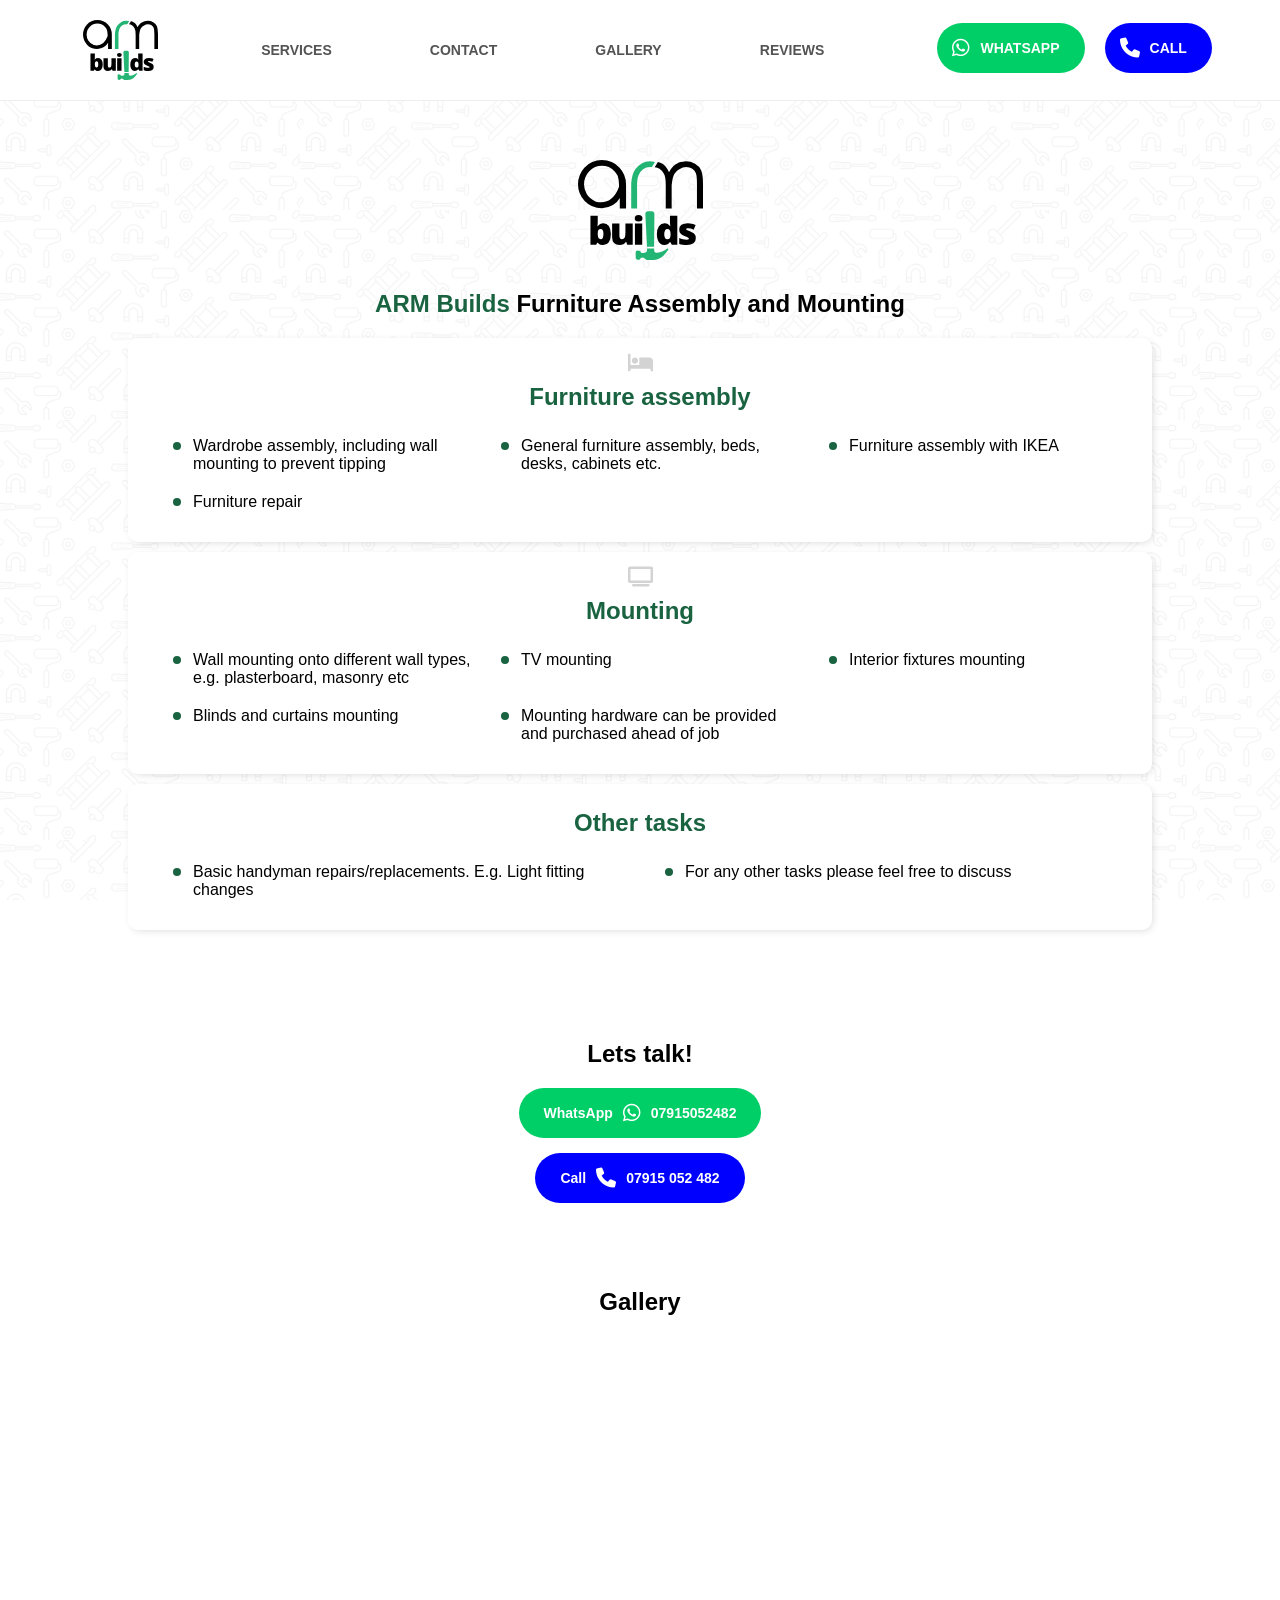
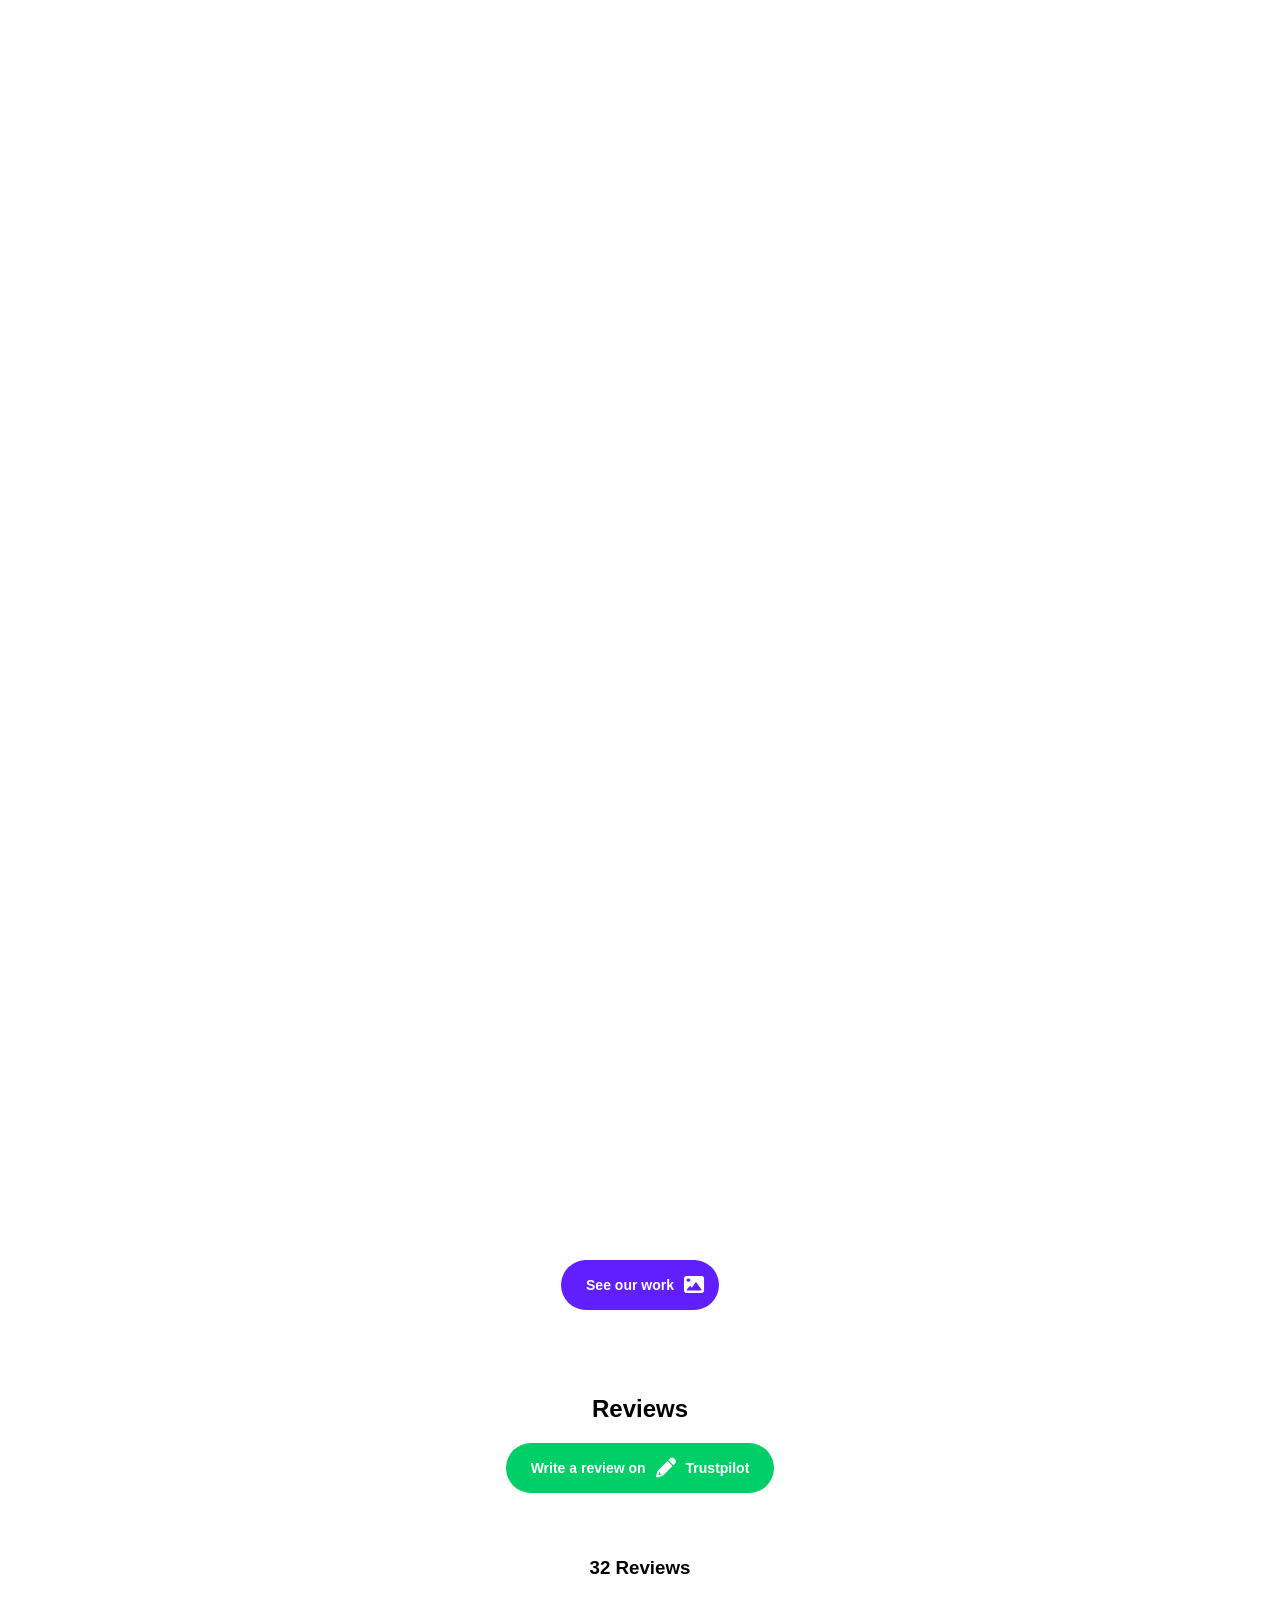
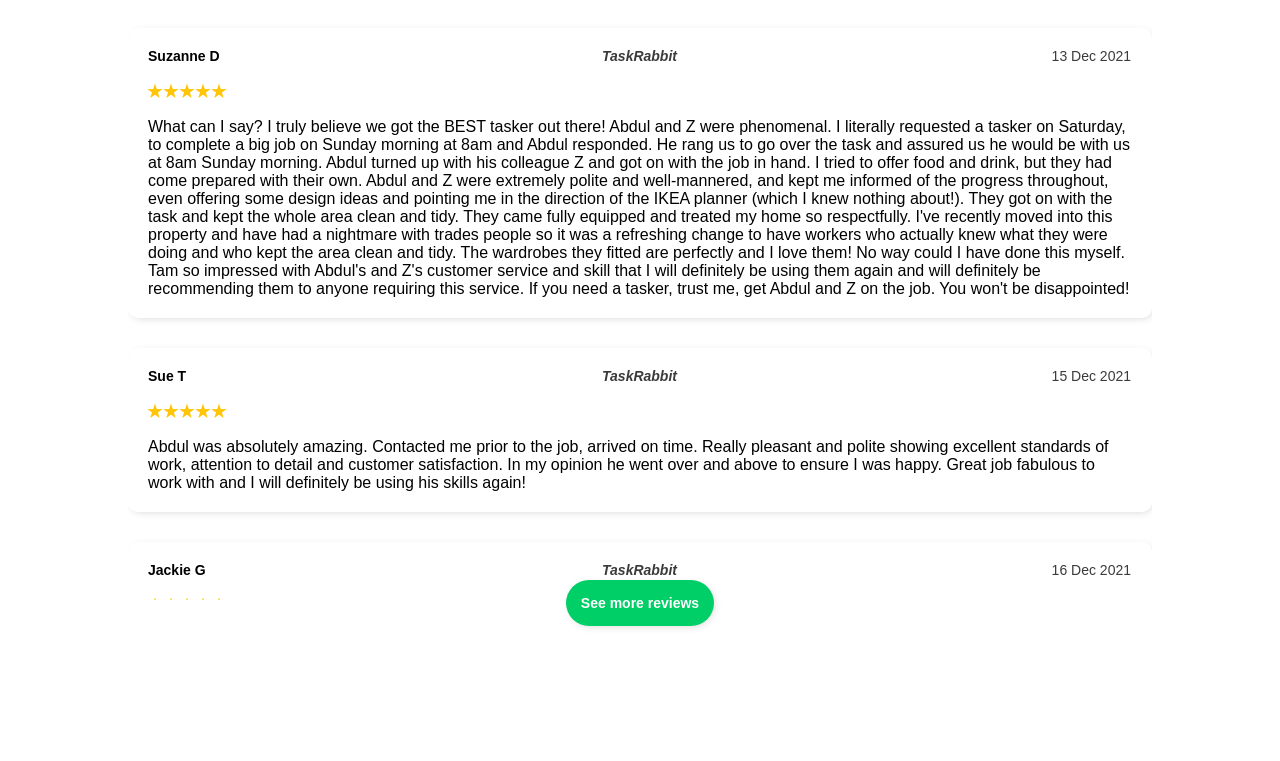
==== index.html @ adc24b10 "updated gallery" ====
<!DOCTYPE html>
<html lang="en">

<head>
  <meta charset="UTF-8" />
  <meta http-equiv="X-UA-Compatible" content="IE=edge" />
  <meta name="viewport" content="width=device-width, initial-scale=1.0" />
  <meta name="description" content="Transform your space with professional furniture assembly and TV mounting services. 
    Our experts skillfully assemble your furniture and securely mount your TVs, providing convenience and a polished look to your home or office. 
    Get reliable service with guaranteed satisfaction.">
  <title>ARM Builds | Furniture Assembly and Mounting</title>
  <link rel="stylesheet" href="css/index.css" />
  <link rel="stylesheet" href="css/gallery.css" />
  <link rel="stylesheet" href="css/reviews.css" />
  <link rel="stylesheet" href="css/index.css" />
  <link rel="stylesheet" href="css/mobile.css" />
  <link rel="stylesheet" href="https://cdnjs.cloudflare.com/ajax/libs/font-awesome/4.7.0/css/font-awesome.min.css" />
  <link rel="stylesheet" href="https://cdnjs.cloudflare.com/ajax/libs/font-awesome/6.0.0/css/all.min.css" />
  <script src="/scripts/script.js"></script>
  <script src="/scripts/reviews/collect.js"></script>
  <script src="/scripts/reviews/taskrabbit.js"></script>
  <link rel="shortcut icon" href="/assets/armbuilds.ico" type="image/x-icon">
</head>

<body onload="collectReviews()">
  <div class="bg"></div>

  <nav class="nav-closed">
    <a id="burger" class="open" onclick="burgerMenu()"></a>
    <a href="index.html" class="logo"></a>
    <a href="#service">Services</a>
    <a href="#contact">Contact</a>
    <a href="#gallery">Gallery</a>
    <a href="#reviews">Reviews</a>
    <div class="call-to">
      <a href="https://wa.me/+447915052482" class="whatsapp btn" target="_blank"><i
          class="fa-brands fa-whatsapp"></i><span> WhatsApp</span></a>
      <a href="tel:+447915052482" class="call btn" target="_blank"><i class="fa-solid fa-phone"></i><span>
          Call</span></a>
    </div>
  </nav>

  <div id="outer-container">
    <section id="service">
      <div class="container">
        <div class="logohome"></div>
        <h1><span>ARM Builds</span> Furniture Assembly and Mounting</h1>
        <div id="services">
          <div class="services">
            <i class="fa-solid fa-bed"></i>
            <h2>Furniture assembly</h2>
            <ul>
              <li>Wardrobe assembly, including wall mounting to prevent tipping</li>
              <li>General furniture assembly, beds, desks, cabinets etc.</li>
              <li>Furniture assembly with IKEA</li>
              <li>Furniture repair</li>
            </ul>
          </div>
          <div class="services">
            <i class="fa-solid fa-tv"></i>
            <h2>Mounting</h2>
            <ul>
              <li>Wall mounting onto different wall types, e.g. plasterboard, masonry etc</li>
              <li>TV mounting</li>
              <li>Interior fixtures mounting</li>
              <li>Blinds and curtains mounting</li>
              <li>Mounting hardware can be provided and purchased ahead of job</li>
            </ul>
          </div>
          <div class="services">
            <h2>Other tasks</h2>
            <ul>
              <li>Basic handyman repairs/replacements. E.g. Light fitting changes</li>
              <li>For any other tasks please feel free to discuss</li>
            </ul>
          </div>
        </div>


      </div>
    </section>
    <section id="contact">
      <div class="container">
        <h2>Lets talk!</h2>
        <div class="contact-btns">
          <a href="https://wa.me/+447915052482" class="whatsapp btn" target="_blank"><span>WhatsApp </span><i
              class="fa-brands fa-whatsapp"></i><span>07915052482</span></a>
          <a href="tel:+447915052482" class="call btn" target="_blank">
            <span>Call </span><i class="fa-solid fa-phone"></i>
            <span>07915 052 482</span></a>
        </div>
      </div>
    </section>

    <section id="gallery">
      <div class="container">
        <h2>Gallery</h2>
         <iframe style="pointer-events: none;" src="https://armbuilds.picflow.com/mcifs8qcat/embed?e&hideCover=true" frameborder="0" width="100%" height="1500px" onload="setIframeComms(this)" id="gal_8b8ydLRiVZgeEumt" scrolling="no"></iframe>
        <a href="https://armbuilds.picflow.com/mcifs8qcat/embed?e&hideCover=true" class="instagram btn" target="_blank"><span>See our work</span><i class="fa-solid fa-image"></i></a>
      </div>
    </section>

    <section id="reviews" class="">
      <div class="container">
        <h2>Reviews</h2>
        <div>
          <a href="https://uk.trustpilot.com/evaluate/armbuilds.co.uk" class="btn reviewbtn" target="_blank"><span>Write
              a review on </span><i class="fa-solid fa-pencil"></i> <span>Trustpilot</span></a>

        </div>

      </div>
    </section>
    <button class="btn more" onclick="seeMoreReviews()" rel="nofollow">See more reviews</button>

  </div>
</body>

</html>
---- css/index.css ----
html {
  scroll-behavior: smooth;
  transition: all 0.5s linear;
}

body {
  margin: 0;
  font-family: "Josefin Sans", sans-serif;
  -webkit-font-smoothing: antialiased;
  -moz-osx-font-smoothing: grayscale;
  text-align: center;
  padding-bottom: 100px;
}

.bg {
  background-image: url("/assets/tools-bg.jpg");
  background-size: 300px;
  opacity: 0.1;
  position: fixed;
  width: 100%;
  height: 100%;
  z-index: -1;
  -webkit-filter: grayscale(60%); /* Safari 6.0 - 9.0 */
  filter: grayscale(60%);
}
.logo {
  pointer-events: none;
  padding: 0px;
  background-image: url("/assets/armbuilds.svg");
  background-repeat: no-repeat;
  height: 60px;
  width: 75px;
  margin: 20px 25px;
}

.logohome {
  background-image: url("/assets/armbuilds.svg");
  background-repeat: no-repeat;
  height: 100px;
  width: 100%;
  margin: 10px 0px;
  background-position: center;
}

#root {
  display: flex;
  flex-direction: column;
  justify-content: center;
  align-items: center;
}

nav {
  position: fixed;
  top: 0;
  z-index: 1;
  background: #fff;
  min-height: 70px;
  width: 100%;
  display: flex;
  flex-direction: row;
  align-items: center;
  justify-content: space-evenly;
  /* font-size: calc(10px + 1vmin); */
  text-transform: uppercase;
  border-bottom: solid 1px rgb(238, 238, 238);
}

a {
  color: rgb(84, 84, 84);
  text-decoration: none;
  font-weight: bold;
  display: inline-block;
  cursor: pointer;
}

nav a {
  border-radius: 5px;
  margin: 10px;
  font-size: 14px;
  padding: 15px 10px;
  text-indent: 0;
  list-style-type: none;
}

#burger {
  display: none;
}
nav a:hover, .btn:hover {
  background: rgb(0, 0, 0);
  color: white;
}

#outer-container {
  z-index: 1;
  padding-top: 125px;
  display: flex;
  flex-direction: column;
  align-items: center;
}
section {
  scroll-margin-top: 100px;
  width: 80%;
  min-width: 330px;
  max-width: 1200px;
  padding: 25px 0px;
  display: flex;
  justify-content: center;
}
/* 
section:nth-child(odd) {
  background: #00000002;
} */

.container {
  width: 100%;
  display: flex;
  flex-direction: column;
  align-items: center;
}

.btn {
  color: #fff;
  border-radius: 30px;
  font-size: 14px;
  padding: 15px 15px;
  margin-bottom: 15px;
  display: flex;
  justify-items: center;
  align-items: center;
  width: fit-content;
}

.btn span {
  line-height: 0;
  margin: 0px 10px;
}
i {
  font-size: 20px;
  line-height: 0px;
}
.call {
  background-color: blue;
}

.whatsapp, .reviewbtn {
  background-color: #00ce67;
}

.whatsapp-btn:hover,
.call-btn:hover {
  background: black;
  color: white;
}

.call-to {
  margin-left: 25px;
  display: flex;
}

.call-to .call-btn {
  margin: 0;
}

#contact .container {
  display: flex;
  flex-direction: column;
  align-items: center;
}

#services {
  display: flex;
  flex-direction: column;
  width: 100%;
  grid-gap: 10px;
  margin-bottom: 40px;
}

h1 span{
  color: #196341;
}

.services h2 {
  margin: 10px;
  color: #196341;

}

.services{
  text-align: left;
  padding: 15px 25px;
  height: fit-content;
  display: flex;
  flex-direction: column;
  align-items: center;
  -webkit-box-shadow: 2px 2px 10px -3px rgba(0,0,0,0.2); 
  box-shadow: 2px 2px 10px -3px rgba(0,0,0,0.2);
  border-radius: 10px;
  background-color: white;
}

.services i{
  color: rgb(211, 211, 211);
}
.services h2{
  color: #196341;
  padding: 0px;
  margin: 0px;
  margin-top: 10px;
}

.services ul {
  display: grid;
  grid-template-columns: repeat( auto-fit, minmax(250px, 1fr) );
  grid-gap: 10px;
  list-style: none;
  width: 100%;
}

.services ul li {
  /* display: block; */
  position: relative;
  min-width: 250px;
}

.services ul li:before {
  content: "";
  position: absolute;
  top: 5px;
  left: 0px;
  background: #196341;
  height: 8px;
  width: 8px;
  border-radius: 50%;
}

.services li{
  padding: 0px 20px;
  font-weight: 100;
  margin: 0px;
  margin-top: 10px;
}

.contact-btns {
  display: flex;
  flex-direction: column;
  max-width: fit-content;
  justify-content: center;
  align-items: center;
}
---- css/gallery.css ----
a {
  color: black;
  text-decoration: none;
  background: white;
}

a:hover img{
  opacity: 0.25;
}

a:hover .view{
  opacity: 1;
}

.view{
  margin: 0;
  padding: 0;
  position: relative;
  width: 100%;
  top: 50%;
  font-size: 18px;
  font-weight: 400;
  opacity: 0;
}

.instagram{
  background-color: #621ffe;
  color: #fff;
  margin-top: 25px;
}
---- css/reviews.css ----
#reviews{
  display: grid;
  row-gap: 30px;
  max-height: 800px;
  overflow: hidden;
  position: relative;
}

.expanded{
  max-height: fit-content !important;
}

.more{
  border: none;
  font-weight: bold;
  background-color: #00ce67;
  position: relative;
  bottom: 20px;
  -webkit-box-shadow: 2px 2px 10px -3px rgba(0,0,0,0.2); 
  box-shadow: 2px 2px 10px -3px rgba(0,0,0,0.2);
}

.expanded .more{
  display: none;
}
.review-card{
  text-align: left;
  padding: 20px;
  display: grid;
  grid-template-columns: 33.3% 33.3% 33.3%;
  -webkit-box-shadow: 2px 2px 10px -3px rgba(0,0,0,0.2); 
  box-shadow: 2px 2px 10px -3px rgba(0,0,0,0.2);
  border-radius: 10px;
  background-color: white;
}


.review-card p{
  padding: 0px;
  margin: 0px;
}

.review-card .label{
  text-transform: uppercase;
  font-weight: bolder;
  color: rgb(172, 172, 172);
  margin-right: 10px;
}

.name{
  font-weight: bolder;
  font-size: 14px;
  grid-column-start: 1;
  grid-column-end: 2;
}

.platform{
  font-size: 14px;
  font-style: italic;
  font-weight: bold;
  text-align: center;
  color: rgb(59, 59, 59);
}

.rating, .title{
  grid-column-start: 1;
  grid-column-end: 3;
}

.rating{
  color: rgb(255, 197, 7);
  /* text-shadow: 2px 2px 4px rgba(0, 0, 0, 0.221); */
  font-size: 20px;
  letter-spacing: -2px;
  margin-left: -2px !important;
  padding-top: 15px !important;
}

.title{
  font-size: 20px;
  /* padding-left: 30px !important; */
  font-weight: bolder;
}
.date{
  grid-column-start: 3;
  grid-column-end: 4;
  text-align: right;
  font-size: 14px;
  color: rgb(59, 59, 59);
  /* font-style: italic; */
}

.message{
  grid-column-start: 1;
  grid-column-end: 4;
  font-size: 16px;
  margin-top: 15px !important;
}

hr{
  border: 0.5px solid rgb(240, 240, 240);
  width: calc(100% - 30px);
  grid-column-start: 1;
  grid-column-end: 4;
}
---- css/index.css ----
html {
  scroll-behavior: smooth;
  transition: all 0.5s linear;
}

body {
  margin: 0;
  font-family: "Josefin Sans", sans-serif;
  -webkit-font-smoothing: antialiased;
  -moz-osx-font-smoothing: grayscale;
  text-align: center;
  padding-bottom: 100px;
}

.bg {
  background-image: url("/assets/tools-bg.jpg");
  background-size: 300px;
  opacity: 0.1;
  position: fixed;
  width: 100%;
  height: 100%;
  z-index: -1;
  -webkit-filter: grayscale(60%); /* Safari 6.0 - 9.0 */
  filter: grayscale(60%);
}
.logo {
  pointer-events: none;
  padding: 0px;
  background-image: url("/assets/armbuilds.svg");
  background-repeat: no-repeat;
  height: 60px;
  width: 75px;
  margin: 20px 25px;
}

.logohome {
  background-image: url("/assets/armbuilds.svg");
  background-repeat: no-repeat;
  height: 100px;
  width: 100%;
  margin: 10px 0px;
  background-position: center;
}

#root {
  display: flex;
  flex-direction: column;
  justify-content: center;
  align-items: center;
}

nav {
  position: fixed;
  top: 0;
  z-index: 1;
  background: #fff;
  min-height: 70px;
  width: 100%;
  display: flex;
  flex-direction: row;
  align-items: center;
  justify-content: space-evenly;
  /* font-size: calc(10px + 1vmin); */
  text-transform: uppercase;
  border-bottom: solid 1px rgb(238, 238, 238);
}

a {
  color: rgb(84, 84, 84);
  text-decoration: none;
  font-weight: bold;
  display: inline-block;
  cursor: pointer;
}

nav a {
  border-radius: 5px;
  margin: 10px;
  font-size: 14px;
  padding: 15px 10px;
  text-indent: 0;
  list-style-type: none;
}

#burger {
  display: none;
}
nav a:hover, .btn:hover {
  background: rgb(0, 0, 0);
  color: white;
}

#outer-container {
  z-index: 1;
  padding-top: 125px;
  display: flex;
  flex-direction: column;
  align-items: center;
}
section {
  scroll-margin-top: 100px;
  width: 80%;
  min-width: 330px;
  max-width: 1200px;
  padding: 25px 0px;
  display: flex;
  justify-content: center;
}
/* 
section:nth-child(odd) {
  background: #00000002;
} */

.container {
  width: 100%;
  display: flex;
  flex-direction: column;
  align-items: center;
}

.btn {
  color: #fff;
  border-radius: 30px;
  font-size: 14px;
  padding: 15px 15px;
  margin-bottom: 15px;
  display: flex;
  justify-items: center;
  align-items: center;
  width: fit-content;
}

.btn span {
  line-height: 0;
  margin: 0px 10px;
}
i {
  font-size: 20px;
  line-height: 0px;
}
.call {
  background-color: blue;
}

.whatsapp, .reviewbtn {
  background-color: #00ce67;
}

.whatsapp-btn:hover,
.call-btn:hover {
  background: black;
  color: white;
}

.call-to {
  margin-left: 25px;
  display: flex;
}

.call-to .call-btn {
  margin: 0;
}

#contact .container {
  display: flex;
  flex-direction: column;
  align-items: center;
}

#services {
  display: flex;
  flex-direction: column;
  width: 100%;
  grid-gap: 10px;
  margin-bottom: 40px;
}

h1 span{
  color: #196341;
}

.services h2 {
  margin: 10px;
  color: #196341;

}

.services{
  text-align: left;
  padding: 15px 25px;
  height: fit-content;
  display: flex;
  flex-direction: column;
  align-items: center;
  -webkit-box-shadow: 2px 2px 10px -3px rgba(0,0,0,0.2); 
  box-shadow: 2px 2px 10px -3px rgba(0,0,0,0.2);
  border-radius: 10px;
  background-color: white;
}

.services i{
  color: rgb(211, 211, 211);
}
.services h2{
  color: #196341;
  padding: 0px;
  margin: 0px;
  margin-top: 10px;
}

.services ul {
  display: grid;
  grid-template-columns: repeat( auto-fit, minmax(250px, 1fr) );
  grid-gap: 10px;
  list-style: none;
  width: 100%;
}

.services ul li {
  /* display: block; */
  position: relative;
  min-width: 250px;
}

.services ul li:before {
  content: "";
  position: absolute;
  top: 5px;
  left: 0px;
  background: #196341;
  height: 8px;
  width: 8px;
  border-radius: 50%;
}

.services li{
  padding: 0px 20px;
  font-weight: 100;
  margin: 0px;
  margin-top: 10px;
}

.contact-btns {
  display: flex;
  flex-direction: column;
  max-width: fit-content;
  justify-content: center;
  align-items: center;
}
---- css/mobile.css ----
@media only screen and (max-width: 1000px) {

  #instafeed-container {
    grid-template-columns: repeat(2, auto [col-start]);
  }

}
@media only screen and (max-width: 850px) {
  nav {
    background: #fff;
    min-height: auto;
    width: 100%;
    display: flex;
    flex-direction: column;
    align-items: flex-start;
    /* padding: 30px; */
  }
  
 #outer-container{
  padding-top: 100px;
 }
  nav a {
    border-radius: 0px;
    margin: 0px;
    font-size: 14px;
    padding: 20px 30px;
    width: auto;
    text-align: left;
    text-indent: 0;
    list-style-type: none;
  }

  .call-to{
    margin-left: 20px;
    flex-direction: column;
  }

  .btn{
    margin: 0px;
    margin-bottom: 20px;
  }
  section{
    scroll-margin-top: 60px;
  }
  .logo{
    display: block !important;
    width: 50%;
    z-index: 1;
  }

  #burger{
    position: fixed;
    top: 20px;
    right: 0px;
    text-align: right;
    margin:  0px;
    padding: 20px 30px;
    display: block;
    width: auto;
  }

  .open::before{
    font: var(--fa-font-solid);
    content: "\f0c9";
  }

  .close::before{
    font: var(--fa-font-solid);
    content: "\f00d";
  }


  #burger:hover{
    background: none;
  color: rgb(84, 84, 84);
  }


  .nav-closed > a:not(:first-child:nth-child(2)), .nav-closed > .call-to {
    display: none;
  }

  section{
    width: 90%;
  }

  #instafeed-container {
    grid-template-columns: repeat(2, auto [col-start]);
  }
};
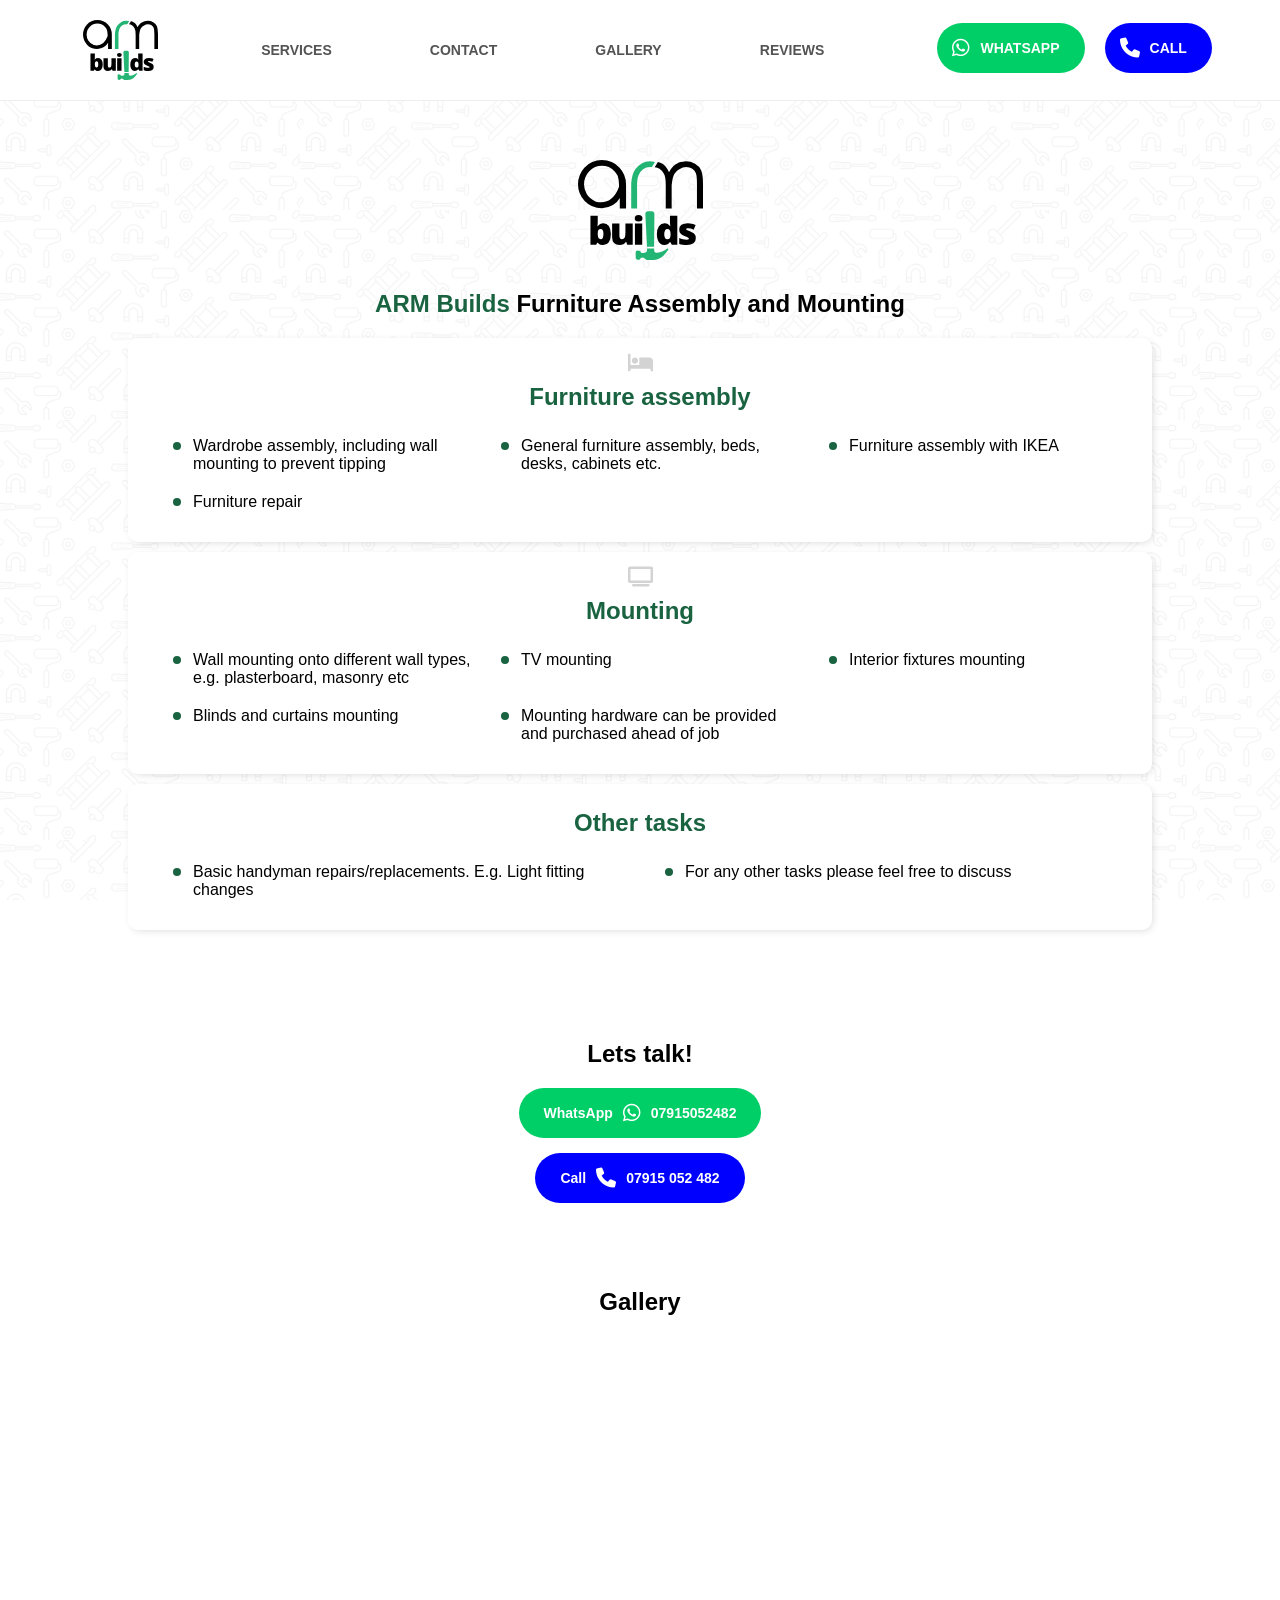
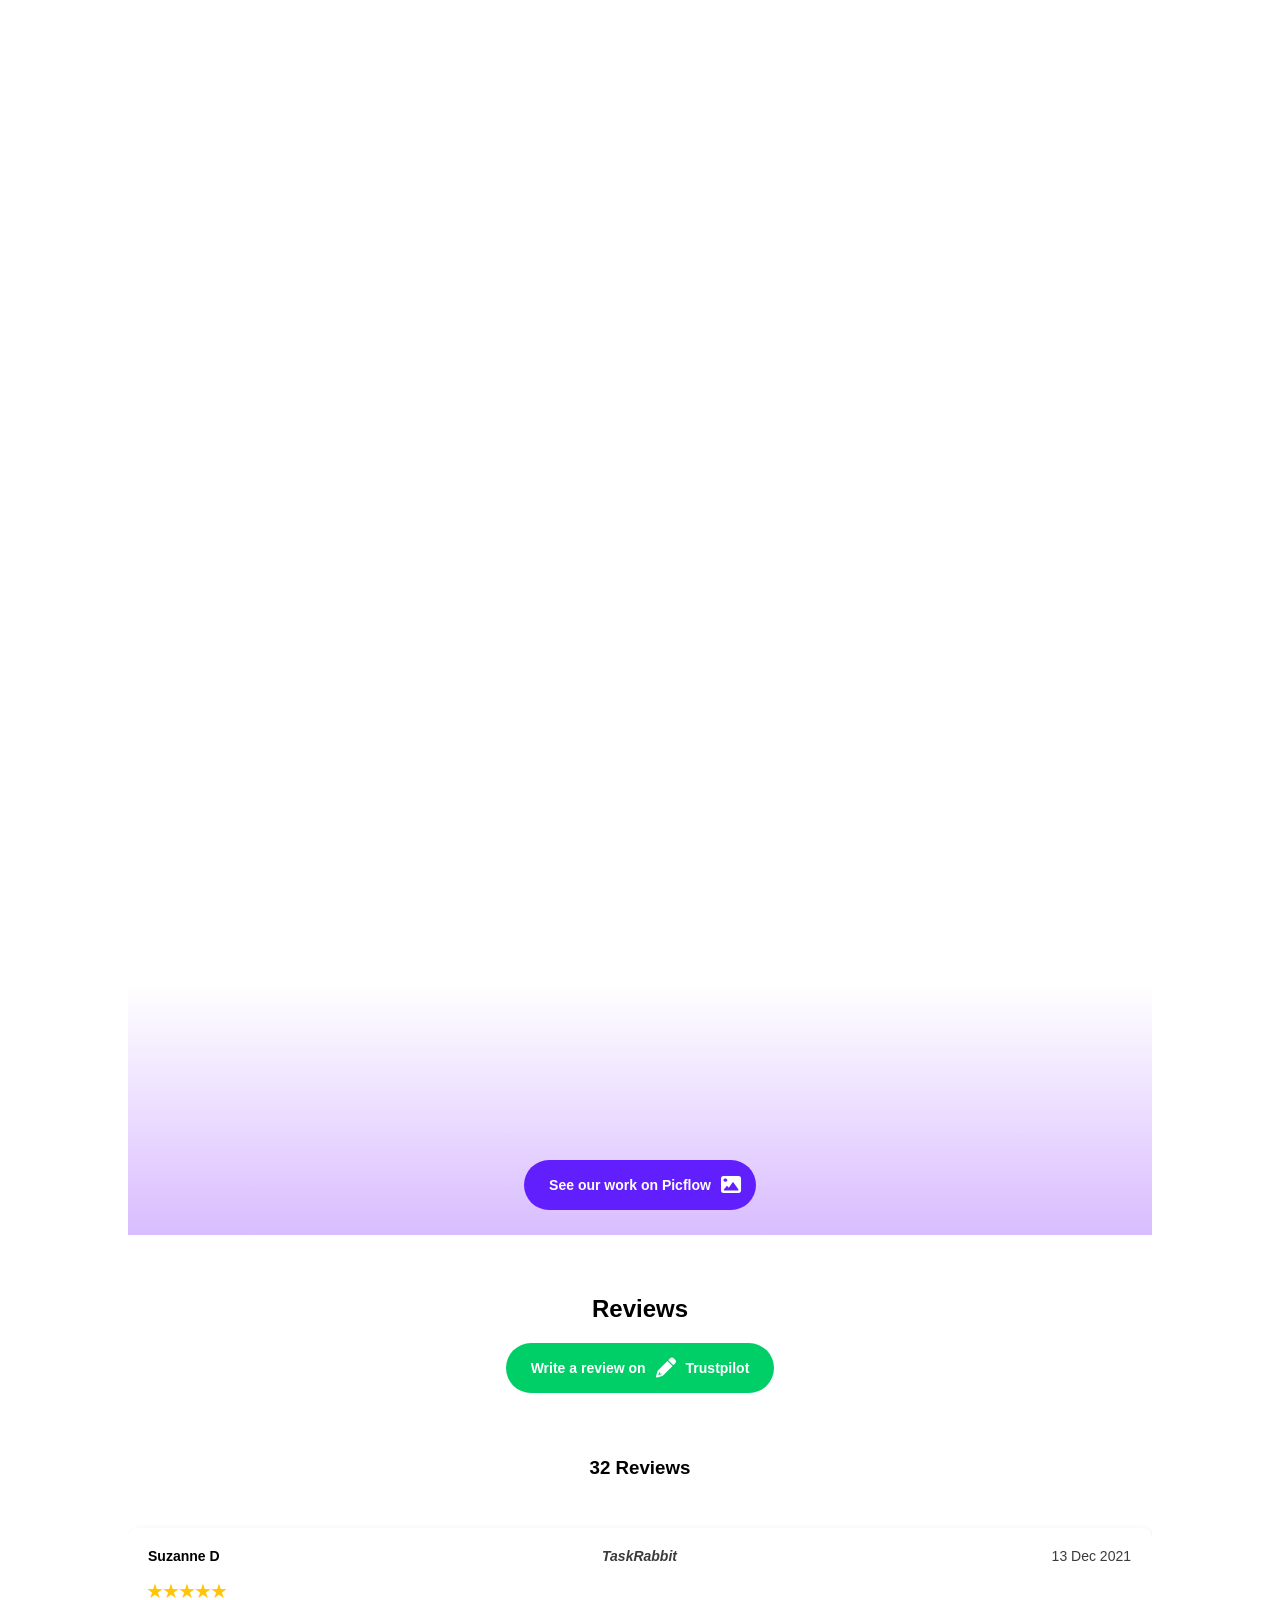
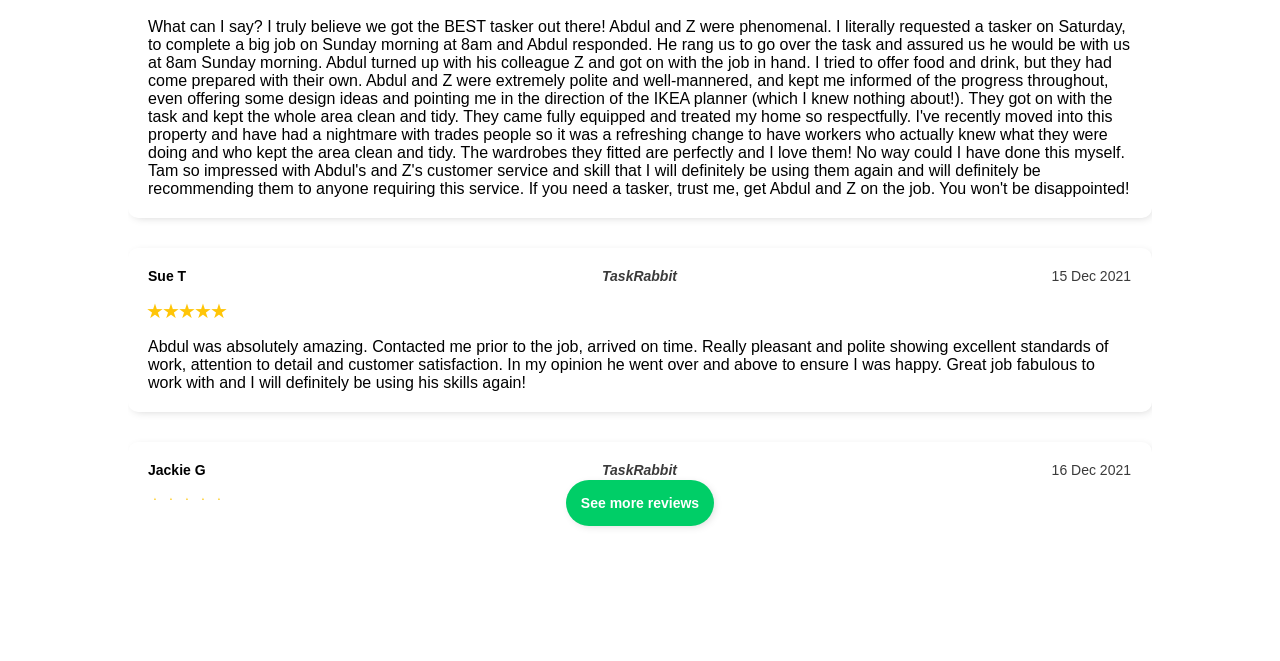
==== commit be3e66e4: "add background fade to gallery" ====
--- a/index.html
+++ b/index.html
@@ -95,8 +95,10 @@
     <section id="gallery">
       <div class="container">
         <h2>Gallery</h2>
-         <iframe style="pointer-events: none;" src="https://armbuilds.picflow.com/mcifs8qcat/embed?e&hideCover=true" frameborder="0" width="100%" height="1500px" onload="setIframeComms(this)" id="gal_8b8ydLRiVZgeEumt" scrolling="no"></iframe>
-        <a href="https://armbuilds.picflow.com/mcifs8qcat/embed?e&hideCover=true" class="instagram btn" target="_blank"><span>See our work</span><i class="fa-solid fa-image"></i></a>
+         <iframe style="pointer-events: none;" src="https://armbuilds.picflow.com/mcifs8qcat/embed?e&hideCover=true" frameborder="0" width="100%" height="1500px" onload="setIframeComms(this)" id="gallery-frame" scrolling="no"></iframe>
+         <div id="test"></div>
+        <a href="https://armbuilds.picflow.com/mcifs8qcat/embed?e&hideCover=true" class="instagram btn" target="_blank"><span>See our work on Picflow</span><i class="fa-solid fa-image"></i></a>
+
       </div>
     </section>
 
--- a/css/gallery.css
+++ b/css/gallery.css
@@ -26,5 +26,13 @@
 .instagram{
   background-color: #621ffe;
   color: #fff;
-  margin-top: 25px;
+  margin-top: -75px;
+}
+
+#test{
+  margin-top: -250px;
+  /* background-color: red; */
+  background: linear-gradient(0deg, rgb(217, 188, 255) 0%, rgba(0,0,0,0) 100%);
+  width: 100%;
+  height: 250px;
 }
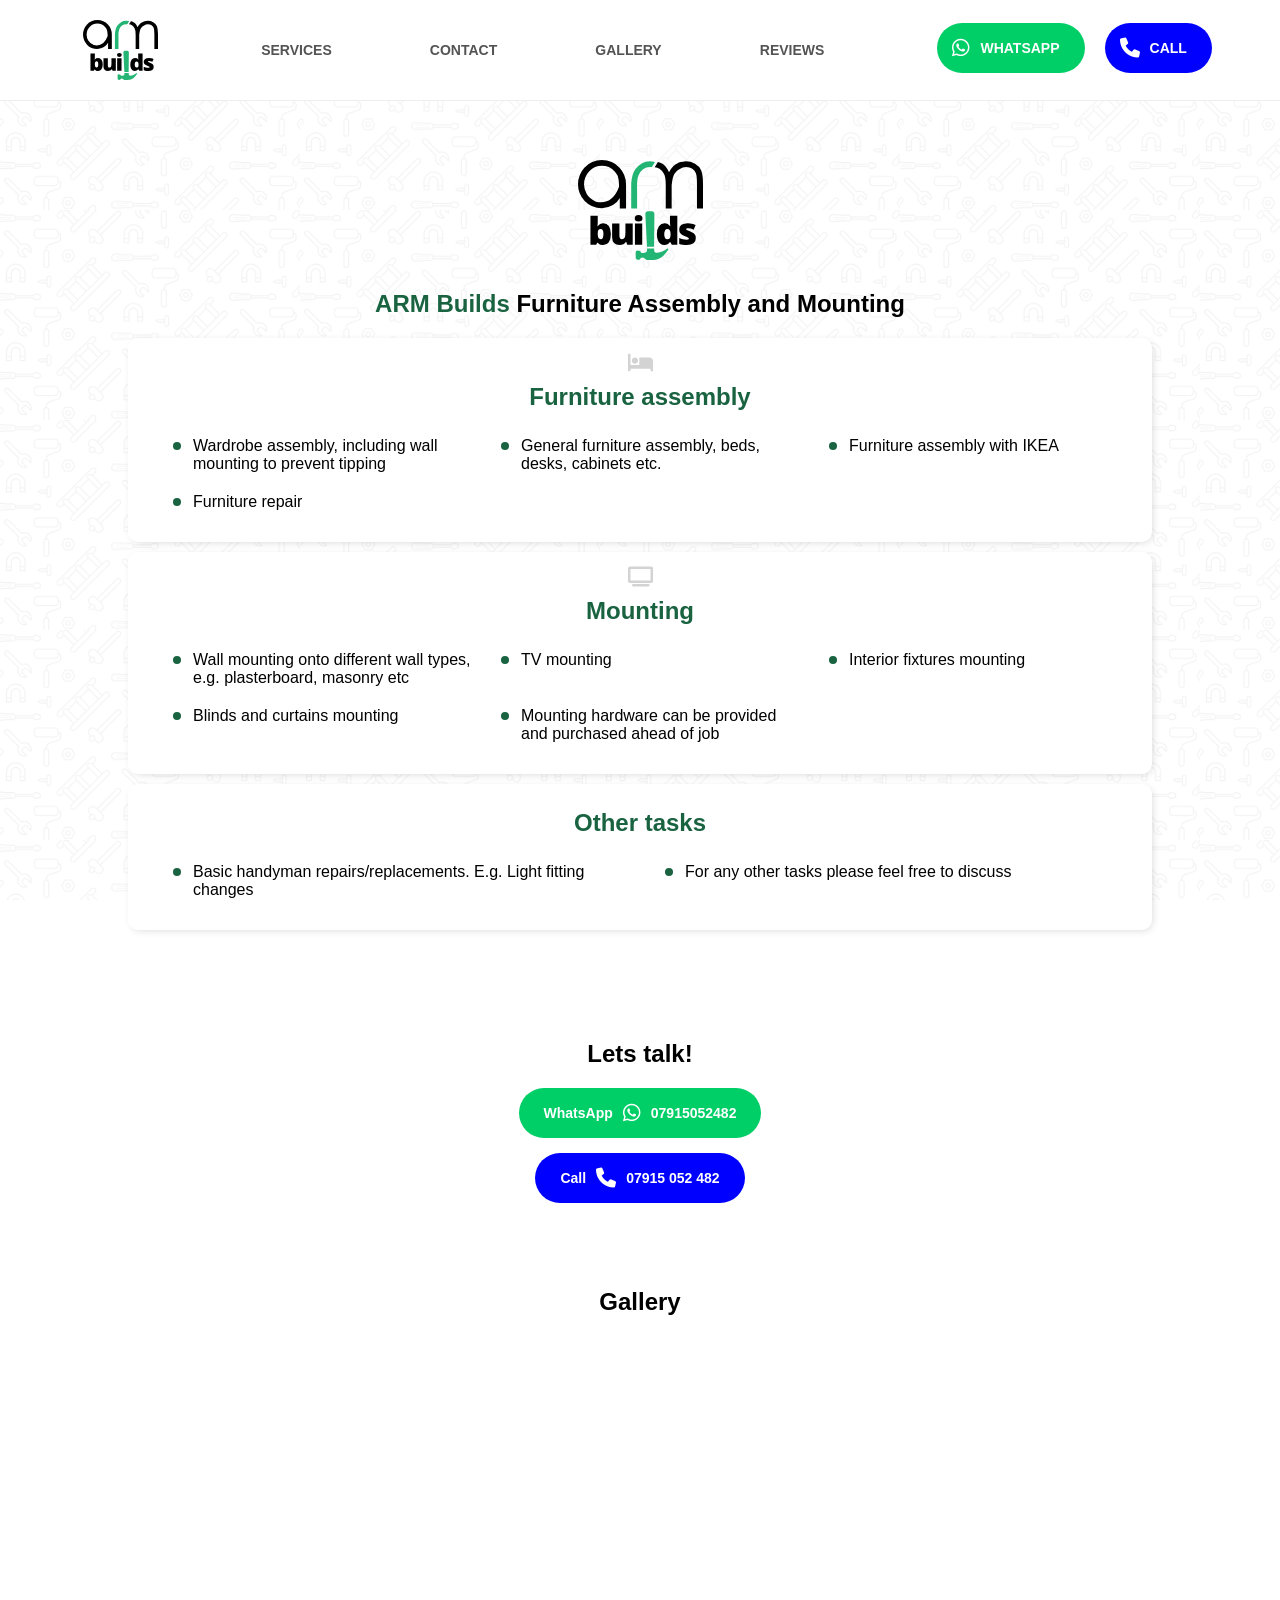
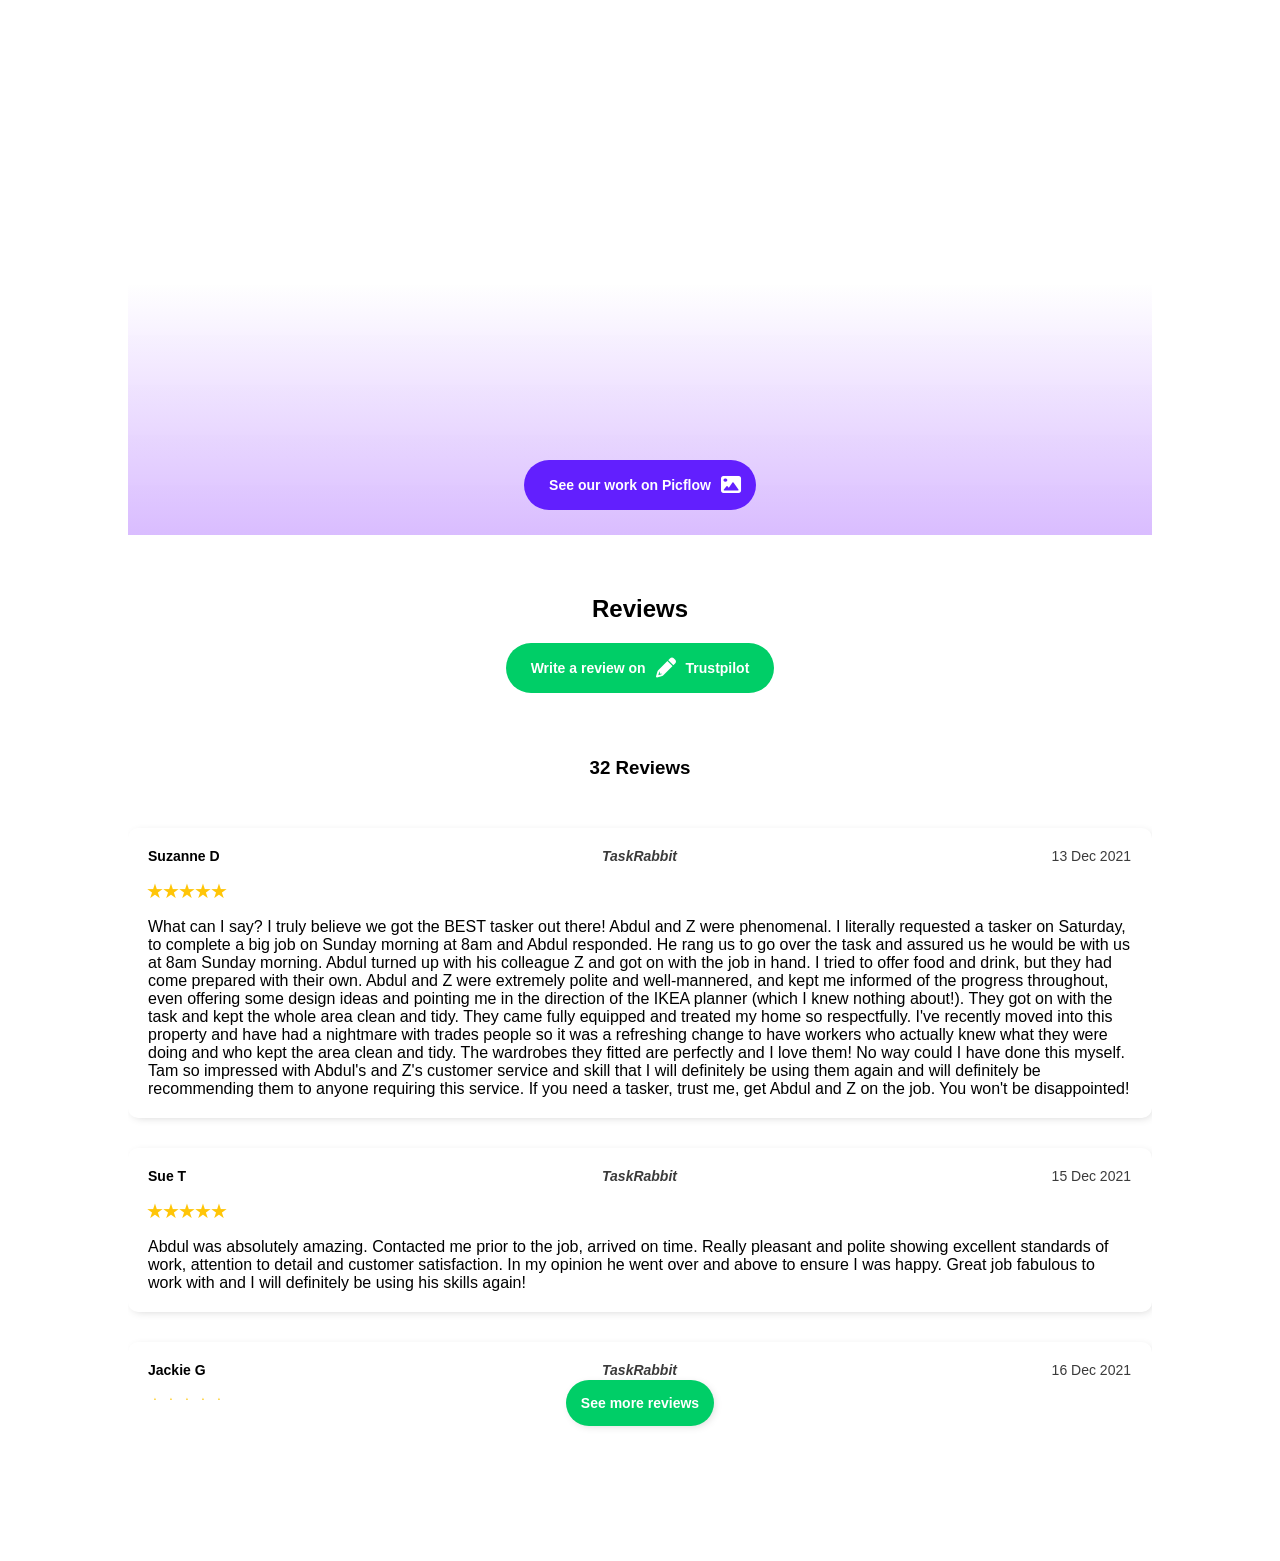
==== commit 976225fc: "updated gallery height" ====
--- a/index.html
+++ b/index.html
@@ -95,7 +95,7 @@
     <section id="gallery">
       <div class="container">
         <h2>Gallery</h2>
-         <iframe style="pointer-events: none;" src="https://armbuilds.picflow.com/mcifs8qcat/embed?e&hideCover=true" frameborder="0" width="100%" height="1500px" onload="setIframeComms(this)" id="gallery-frame" scrolling="no"></iframe>
+         <iframe style="pointer-events: none;" src="https://armbuilds.picflow.com/mcifs8qcat/embed?e&hideCover=true" frameborder="0" width="100%" height="800px" onload="setIframeComms(this)" id="gallery-frame" scrolling="no"></iframe>
          <div id="test"></div>
         <a href="https://armbuilds.picflow.com/mcifs8qcat/embed?e&hideCover=true" class="instagram btn" target="_blank"><span>See our work on Picflow</span><i class="fa-solid fa-image"></i></a>
 
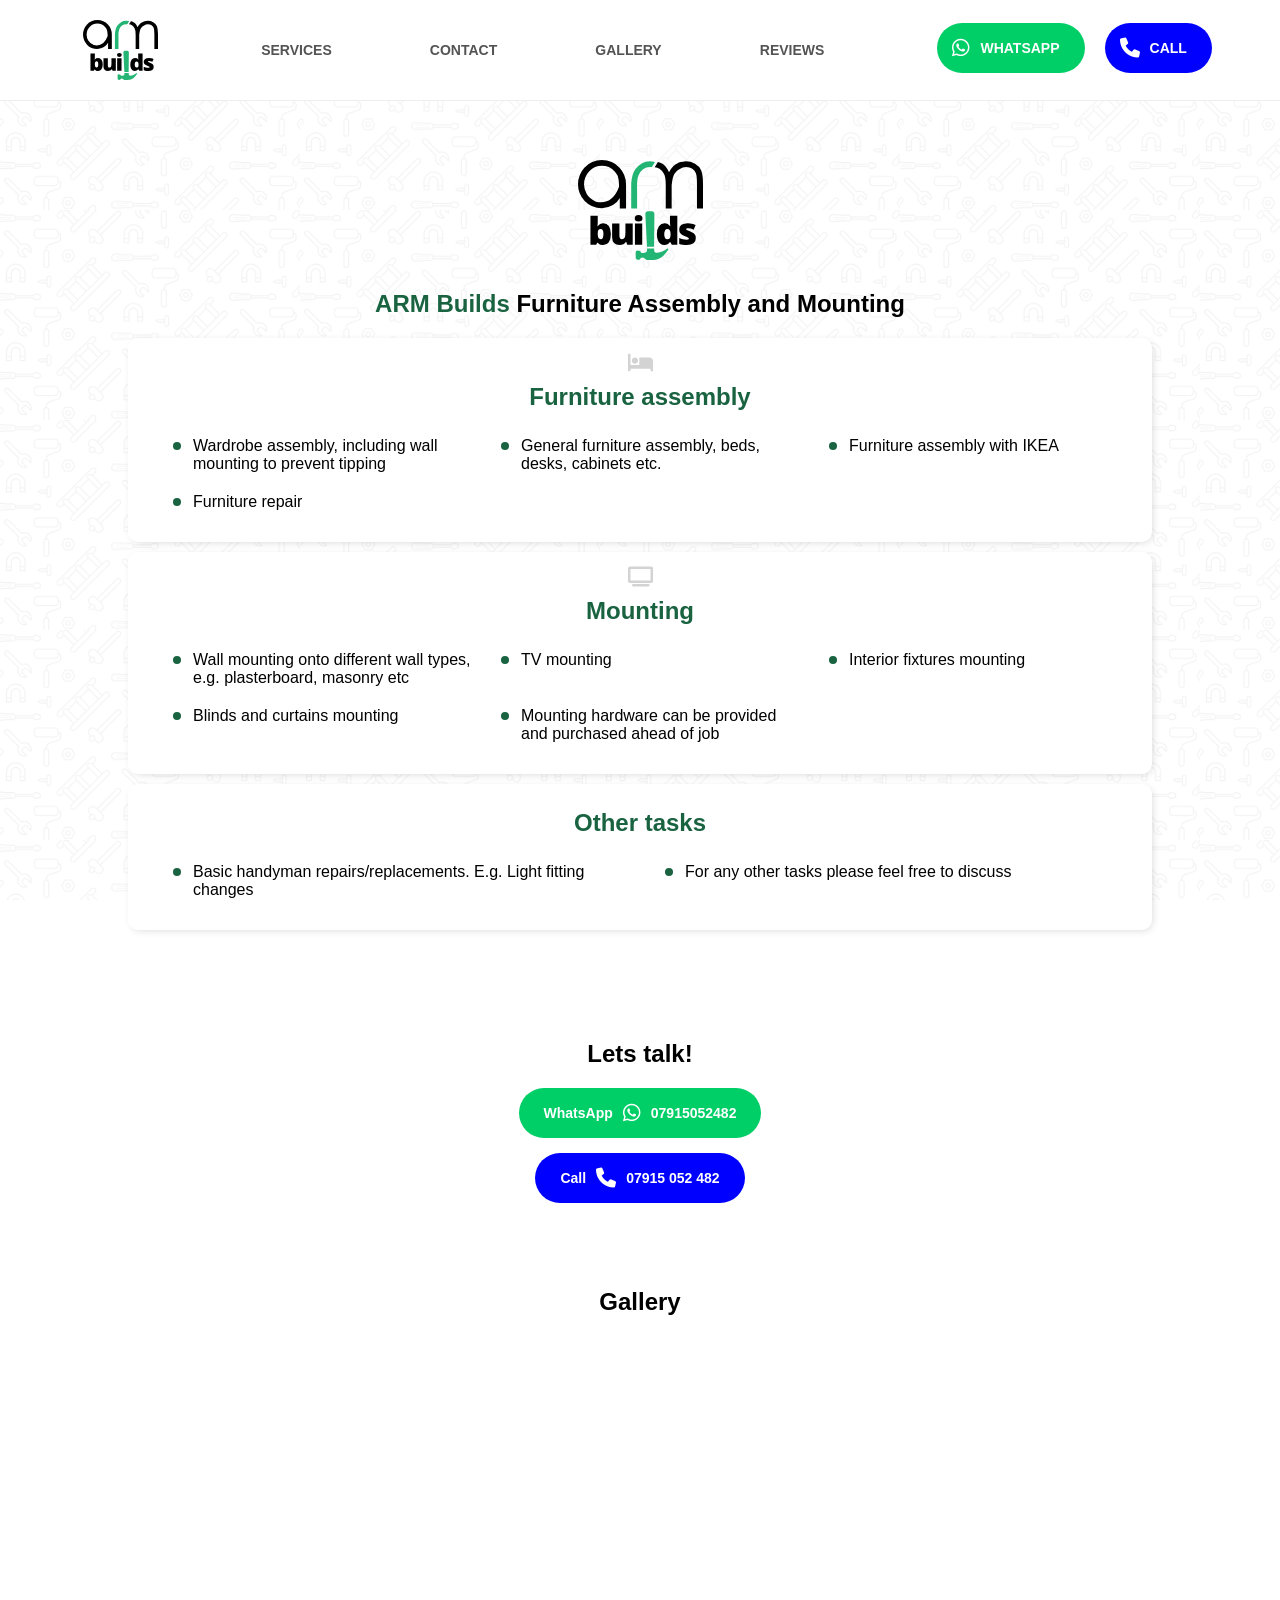
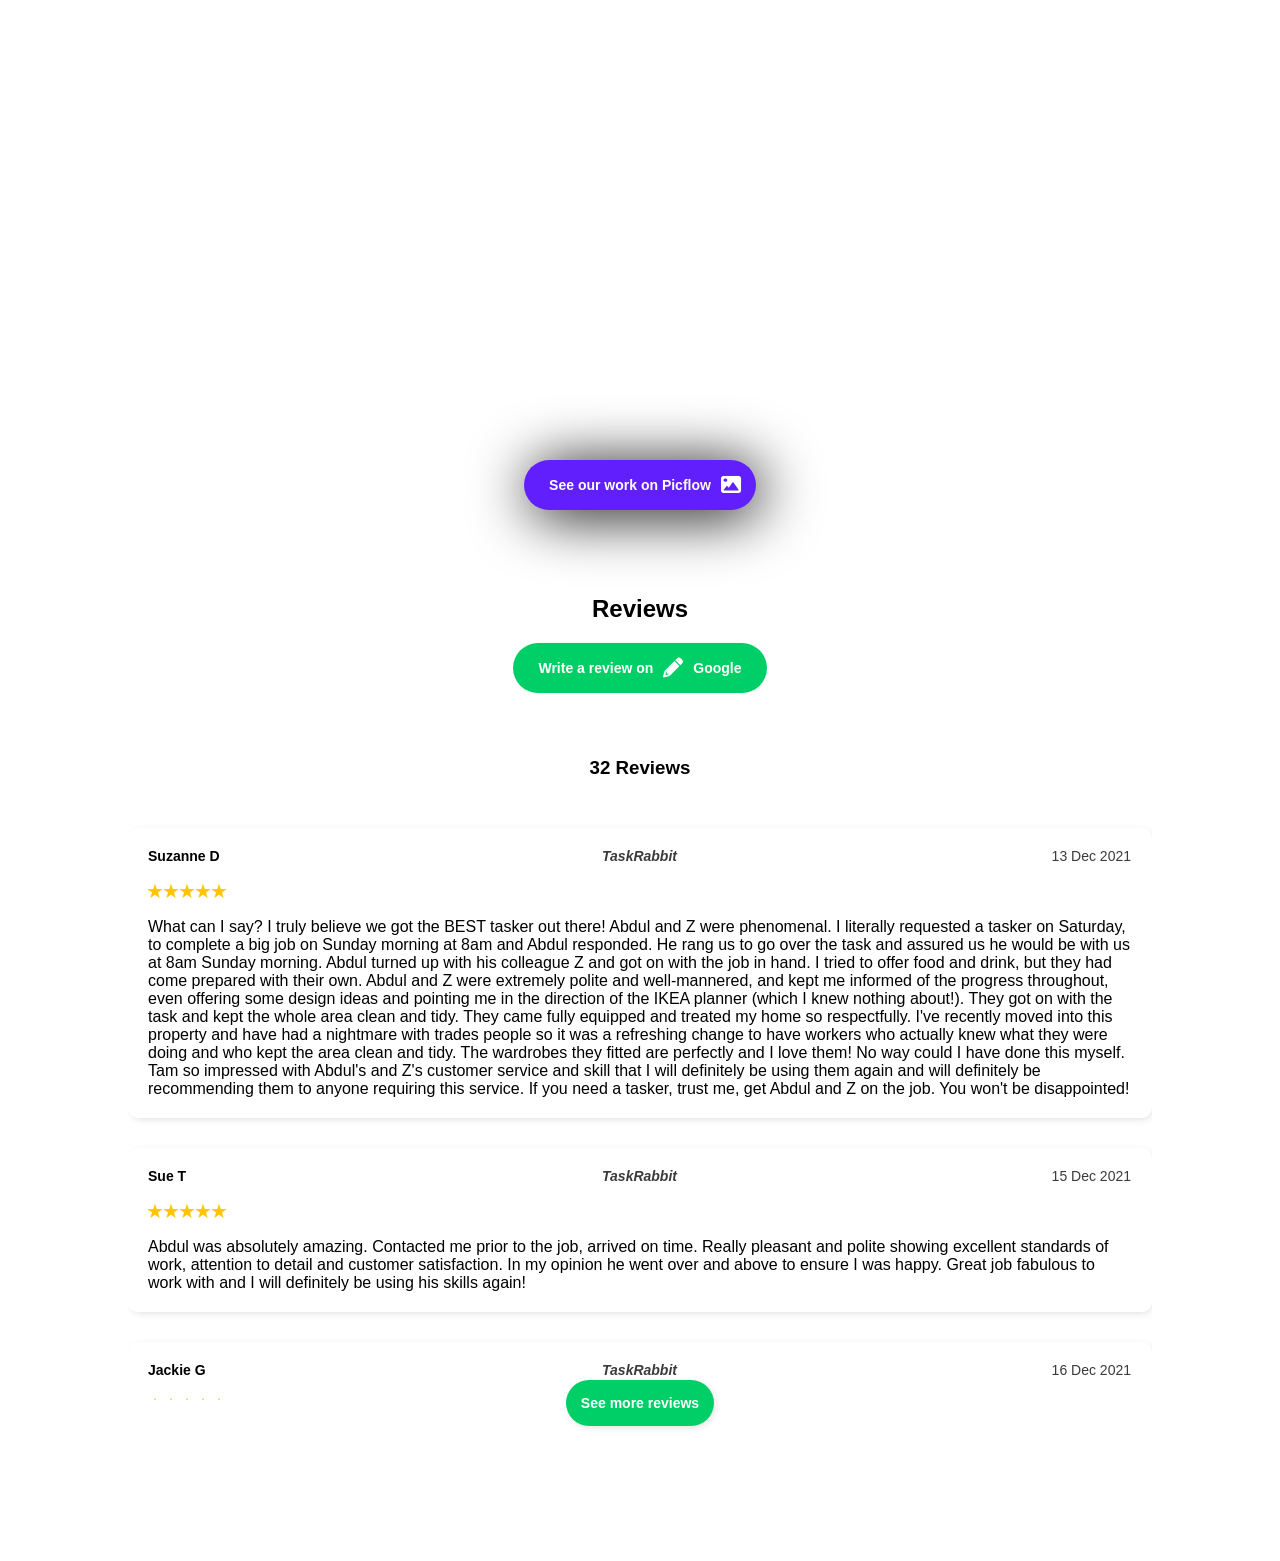
==== commit 0fbc8180: "updated gallery and review link" ====
--- a/index.html
+++ b/index.html
@@ -96,7 +96,6 @@
       <div class="container">
         <h2>Gallery</h2>
          <iframe style="pointer-events: none;" src="https://armbuilds.picflow.com/mcifs8qcat/embed?e&hideCover=true" frameborder="0" width="100%" height="800px" onload="setIframeComms(this)" id="gallery-frame" scrolling="no"></iframe>
-         <div id="test"></div>
         <a href="https://armbuilds.picflow.com/mcifs8qcat/embed?e&hideCover=true" class="instagram btn" target="_blank"><span>See our work on Picflow</span><i class="fa-solid fa-image"></i></a>
 
       </div>
@@ -106,8 +105,8 @@
       <div class="container">
         <h2>Reviews</h2>
         <div>
-          <a href="https://uk.trustpilot.com/evaluate/armbuilds.co.uk" class="btn reviewbtn" target="_blank"><span>Write
-              a review on </span><i class="fa-solid fa-pencil"></i> <span>Trustpilot</span></a>
+          <a href="https://g.page/r/Ce7hJFM6x0CZEBE/review" class="btn reviewbtn" target="_blank"><span>Write
+              a review on </span><i class="fa-solid fa-pencil"></i> <span>Google</span></a>
 
         </div>
 
--- a/css/gallery.css
+++ b/css/gallery.css
@@ -27,12 +27,8 @@
   background-color: #621ffe;
   color: #fff;
   margin-top: -75px;
+  filter: drop-shadow(5px 5px 30px #000000);
+
+  
 }
 
-#test{
-  margin-top: -250px;
-  /* background-color: red; */
-  background: linear-gradient(0deg, rgb(217, 188, 255) 0%, rgba(0,0,0,0) 100%);
-  width: 100%;
-  height: 250px;
-}
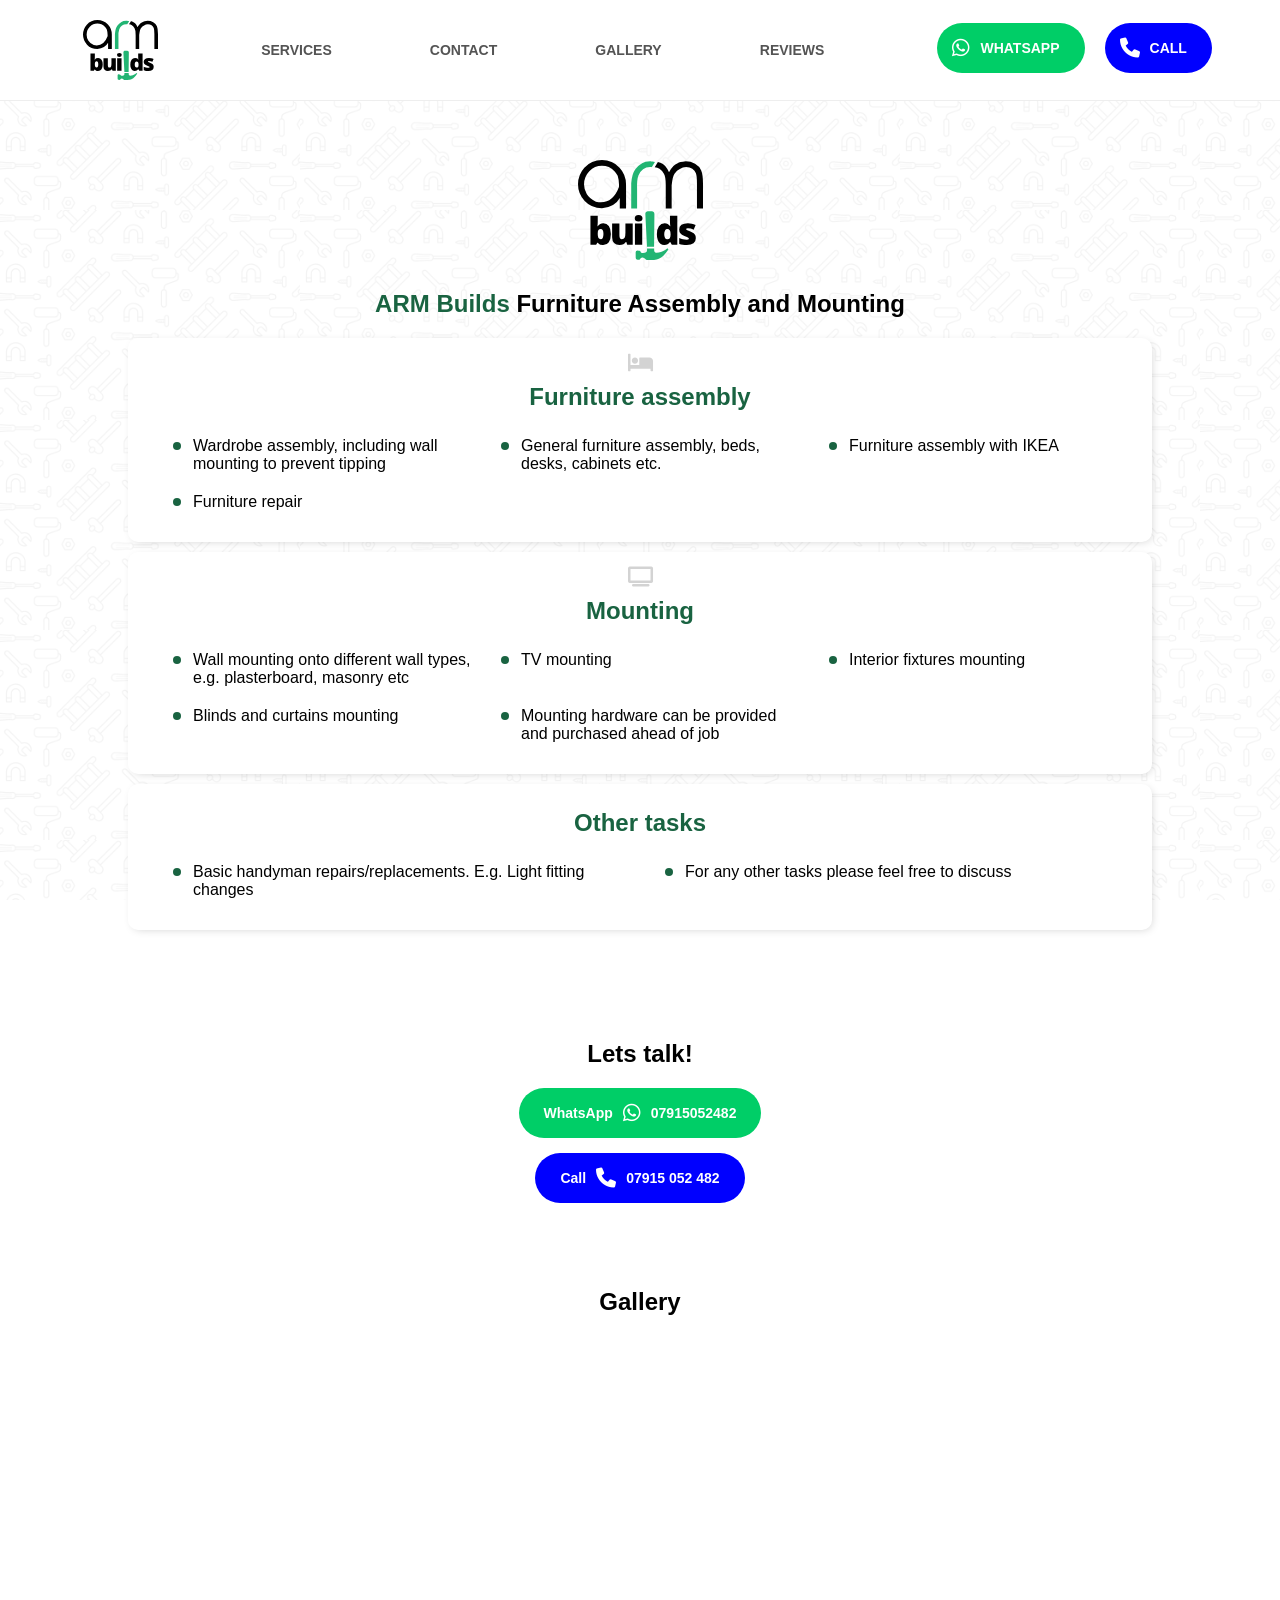
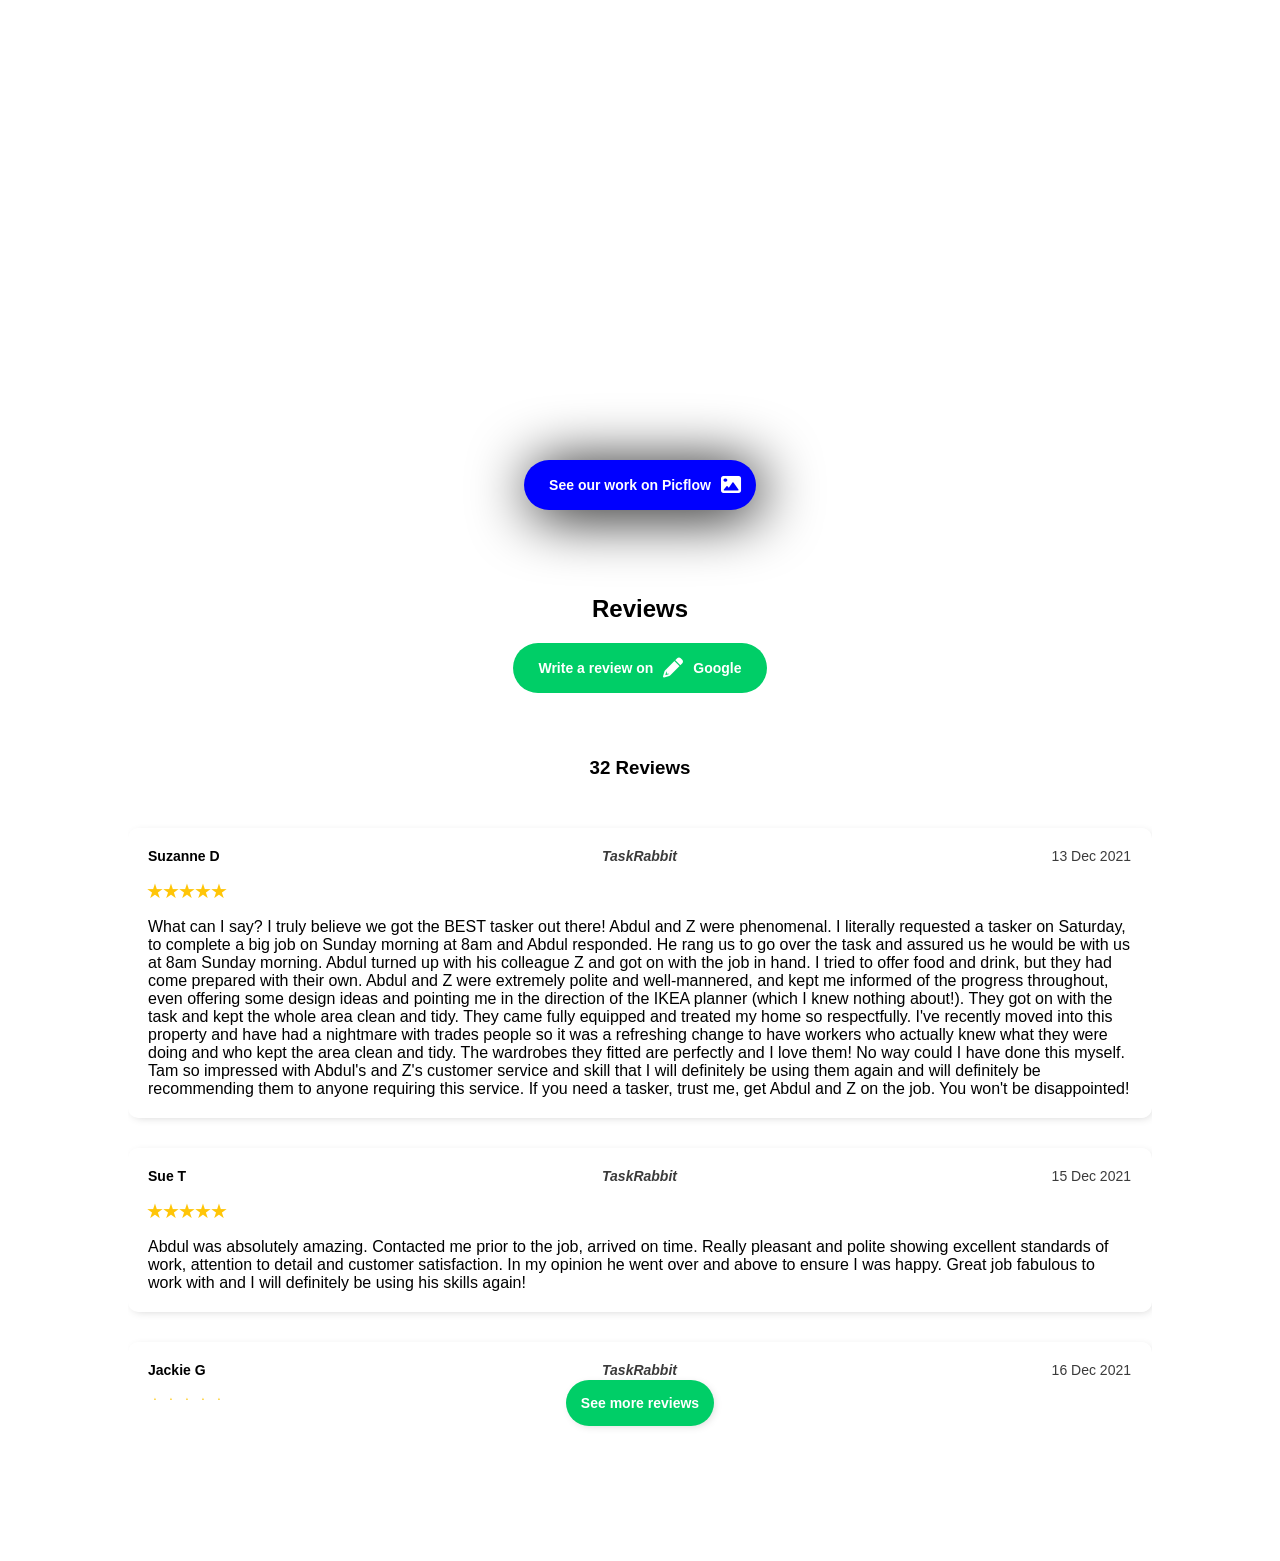
==== commit 031fbeaf: "fix gallery button style" ====
--- a/index.html
+++ b/index.html
@@ -96,7 +96,7 @@
       <div class="container">
         <h2>Gallery</h2>
          <iframe style="pointer-events: none;" src="https://armbuilds.picflow.com/mcifs8qcat/embed?e&hideCover=true" frameborder="0" width="100%" height="800px" onload="setIframeComms(this)" id="gallery-frame" scrolling="no"></iframe>
-        <a href="https://armbuilds.picflow.com/mcifs8qcat/embed?e&hideCover=true" class="instagram btn" target="_blank"><span>See our work on Picflow</span><i class="fa-solid fa-image"></i></a>
+        <a href="https://armbuilds.picflow.com/mcifs8qcat/embed?e&hideCover=true" class="gallery-see-more btn" target="_blank"><span>See our work on Picflow</span><i class="fa-solid fa-image"></i></a>
 
       </div>
     </section>
--- a/css/gallery.css
+++ b/css/gallery.css
@@ -1,34 +1,8 @@
-a {
+.gallery-see-more{
   color: black;
   text-decoration: none;
-  background: white;
-}
-
-a:hover img{
-  opacity: 0.25;
-}
-
-a:hover .view{
-  opacity: 1;
-}
-
-.view{
-  margin: 0;
-  padding: 0;
-  position: relative;
-  width: 100%;
-  top: 50%;
-  font-size: 18px;
-  font-weight: 400;
-  opacity: 0;
-}
-
-.instagram{
-  background-color: #621ffe;
+  background-color: blue;
   color: #fff;
-  margin-top: -75px;
+  margin-top: -75px !important;
   filter: drop-shadow(5px 5px 30px #000000);
-
-  
-}
-
+}
